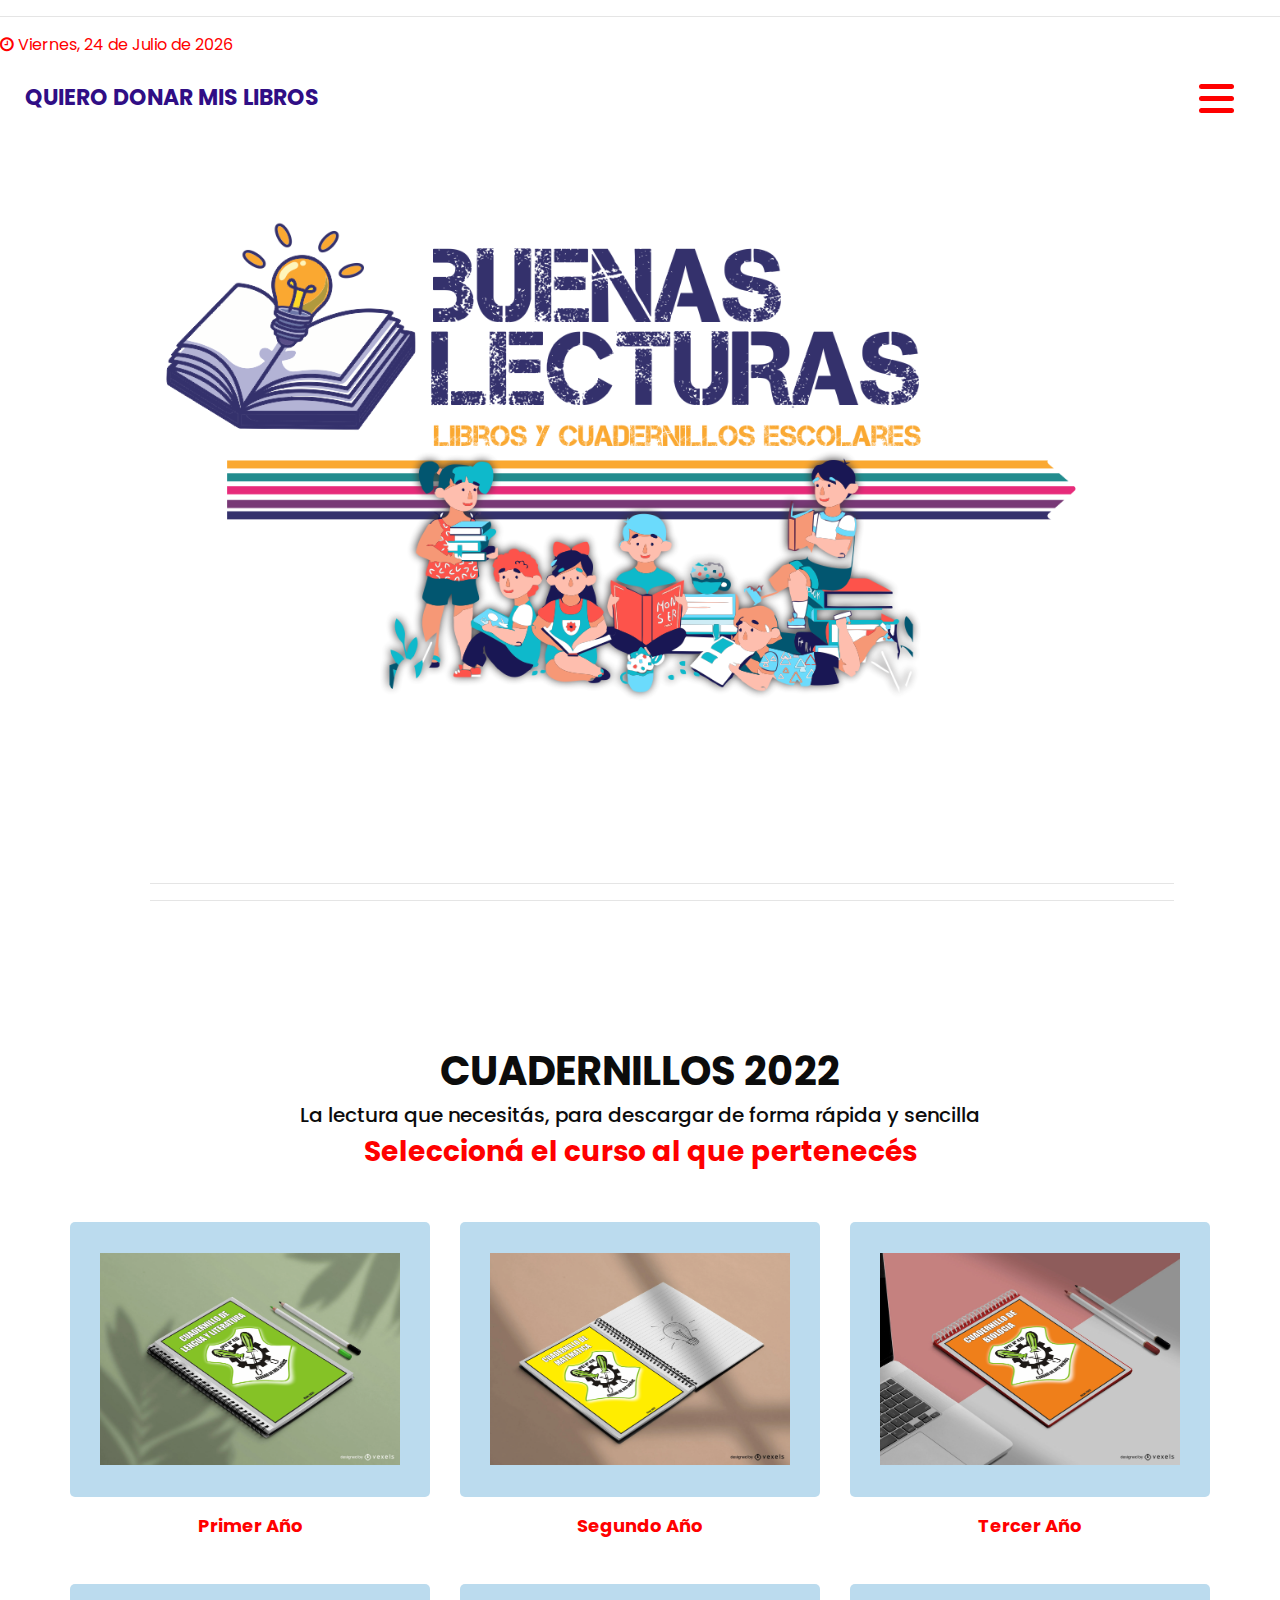
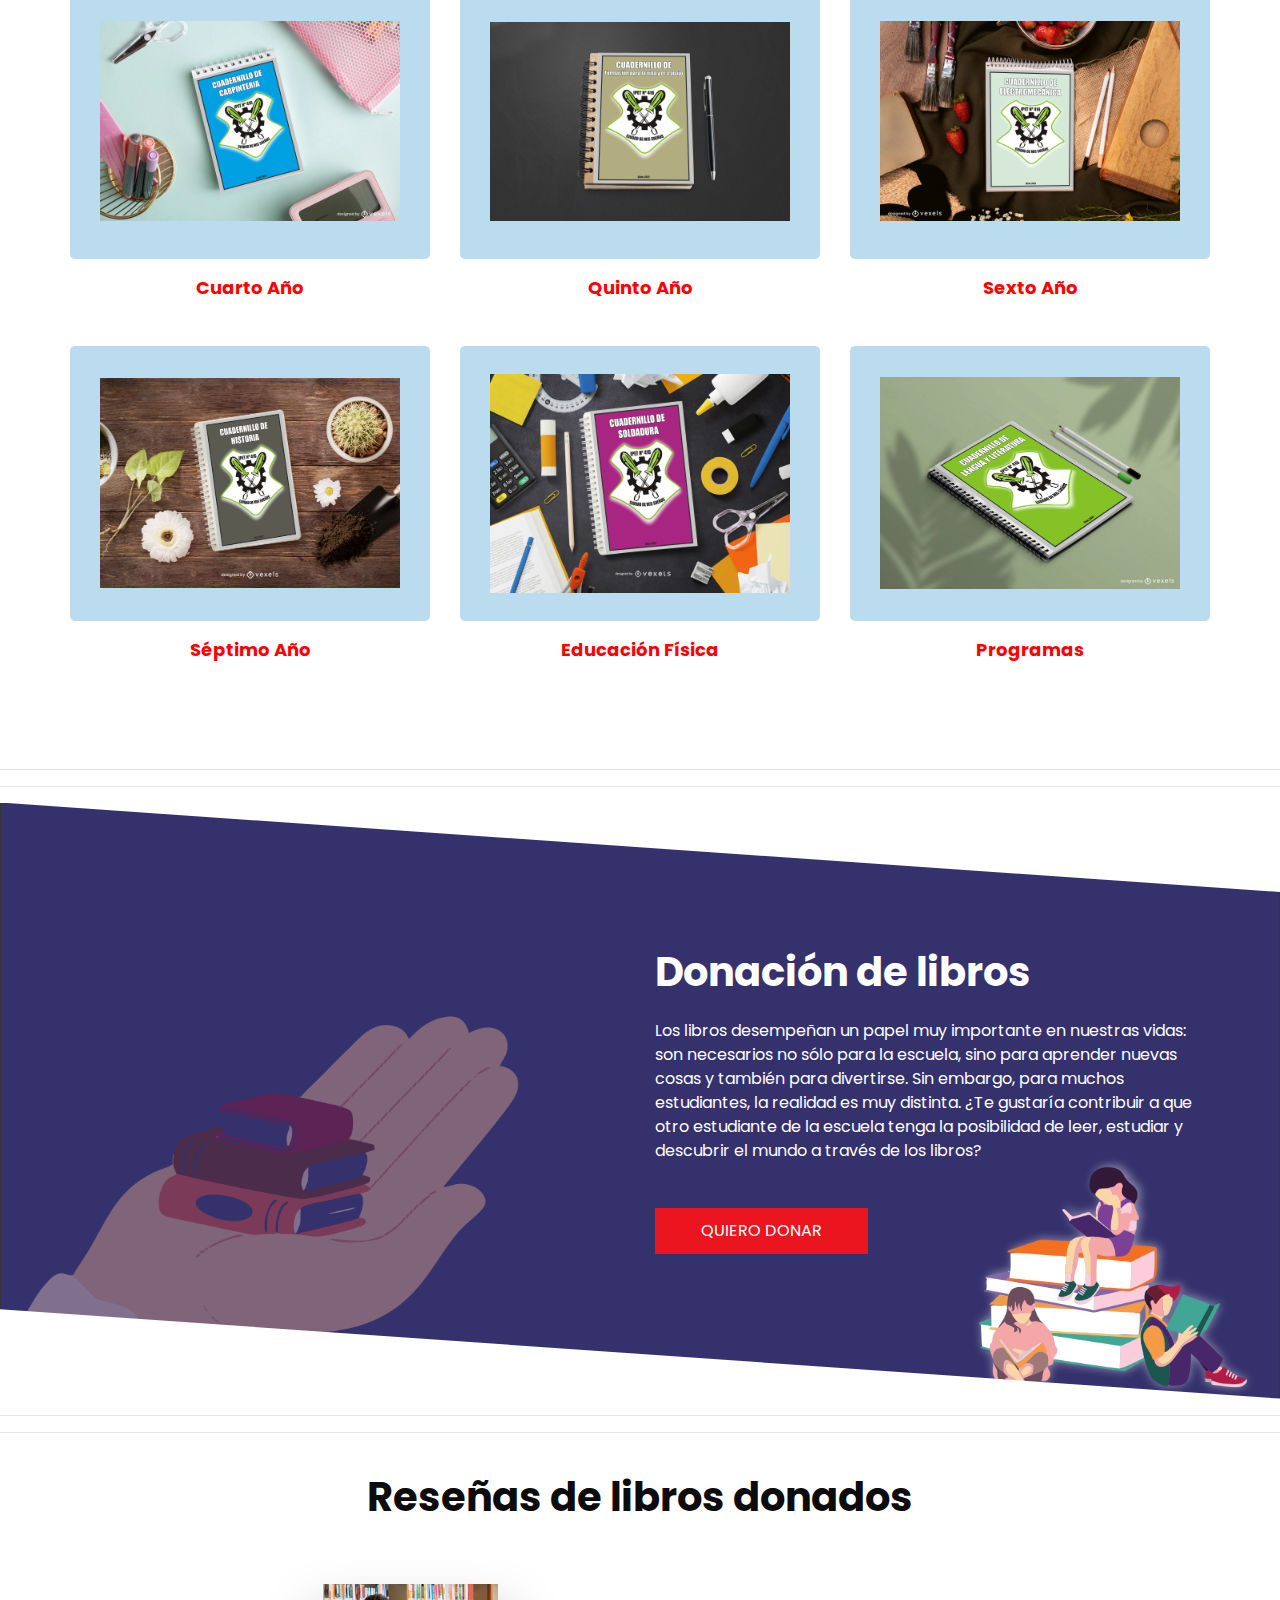
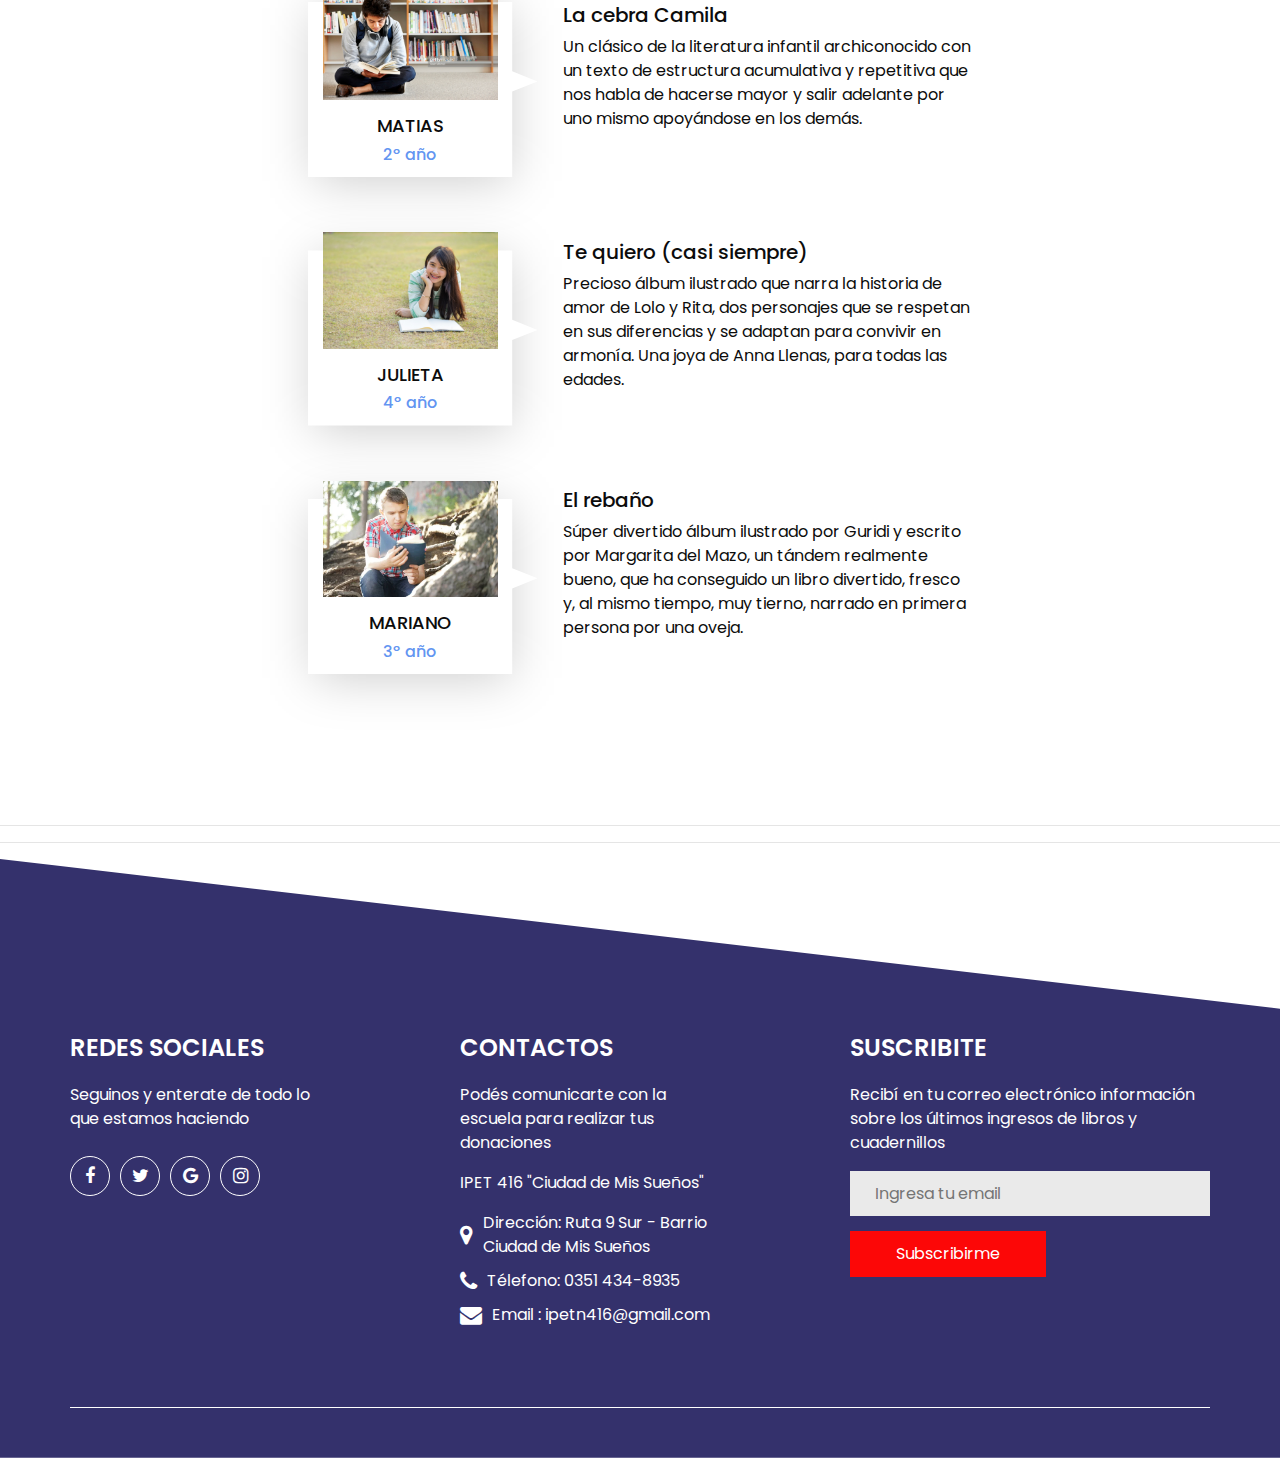
==== index_ecommerce.html @ ecd597ae "cambios denombres en archivos" ====
<!DOCTYPE html>
<html lang="en">

<head>
    <!-- Basic -->
    <meta charset="utf-8" />
    <meta http-equiv="X-UA-Compatible" content="IE=edge" />
    <!-- Mobile Metas -->
    <meta name="viewport" content="width=device-width, initial-scale=1, shrink-to-fit=no" />
    <!-- Site Metas -->
    <meta name="keywords" content="" />
    <meta name="description" content="" />
    <meta name="author" content="" />

    <title>libros y cuadernillos escolares</title>

    <!-- bootstrap core css -->
    <link rel="stylesheet" type="text/css" href="css/bootstrap_ecommerce.css" />
    <!-- font awesome style -->
    <link href="css/font-awesome.min.css" rel="stylesheet" />
    <!-- fonts style -->
    <link href="https://fonts.googleapis.com/css?family=Poppins:400,700|Raleway:400,700&display=swap"
        rel="stylesheet" />
    <!-- Custom styles for this template -->
    <link href="css/style_ecommerce.css" rel="stylesheet" />
    <!-- responsive_ecommerce style -->
    <link href="css/responsive_ecommerce.css" rel="stylesheet" />

    <!-- Fecha actual -->
    <hr>
    <a href="#" class="color_fff fh5co_mediya_setting"><i class="fa fa-clock-o"></i>
        <script>
            var meses = new Array(
                "Enero",
                "Febrero",
                "Marzo",
                "Abril",
                "Mayo",
                "Junio",
                "Julio",
                "Agosto",
                "Septiembre",
                "Octubre",
                "Noviembre",
                "Diciembre"
            );
            var diasSemana = new Array(
                " Domingo",
                " Lunes",
                " Martes",
                " Miércoles",
                " Jueves",
                " Viernes",
                " Sábado"
            );
            var f = new Date();
            document.write(
                diasSemana[f.getDay()] +
                ", " +
                f.getDate() +
                " de " +
                meses[f.getMonth()] +
                " de " +
                f.getFullYear()
            );
        </script>
        <!-- Fin Fecha actual -->
</head>

<body>
    <!-- Logo -->
    <div class="hero_area">
        <div class="hero_bg_box">
            <img src="images_ecommerce/logobuenaslecturas.png" alt="" />
            <hr><hr>
        </div>
        
        <!-- Fin logo -->
        <!-- comienzo header seccion -->
        <header class="header_section">
            <div class="container-fluid">


                <nav class="navbar navbar-expand-lg custom_nav-container">
                    <a class="navbar-brand" href="contact_ecommerce.html">
                        <span> Quiero donar mis libros </span>
                    </a>
                    <div class="" id="">
                        <div class="container">
                            <div class="mr-auto flex-column flex-lg-row align-items-center">
                                <ul class="navbar-nav justify-content-between">
                                    <div class="User_option">
                                        <li class="">
                                            <a class="" href="">
                                                <i class="fa fa-user" aria-hidden="true"></i>
                                            </a>
                                        </li>
                                        <form class="form-inline">
                                            <button class="btn nav_search-btn" type="submit">
                                                <i class="fa fa-search" aria-hidden="true"></i>
                                            </button>
                                        </form>
                                    </div>
                                </ul>
                            </div>
                        </div>
                        <!-- Menu -->
                        <div class="custom_menu-btn">
                            <button onclick="openNav()">
                                <span class="s-1"> </span>
                                <span class="s-2"> </span>
                                <span class="s-3"> </span>
                            </button>
                        </div>
                        <div id="myNav" class="overlay">
                            <div class="overlay-content">
                                <a href="https://buenasnuevasonline.000webhostapp.com/" target="_blank">PERIÓDICO
                                    ESCOLAR</a>
                                <a href="contact_ecommerce.html">CONTACTARSE</a>
                            </div>
                        </div>
                    </div>
                </nav>
            </div>
        </header>
        <!-- Fin header seccion -->

    </div>


    <!-- Cuardernillos seccion -->


    <section class="veg_section layout_padding">
        <div class="container">
            <div class="heading_container heading_center">
                <h2>CUADERNILLOS 2022</h2>

                <h5>
                    La lectura que necesitás, para descargar de
                    forma rápida y sencilla
                </h5>
                <h3><strong>Seleccioná el curso al que pertenecés</strong></h3>
            </div>
            <div class="row">
                <div class="col-md-6 col-lg-4">
                    <div class="box">
                        <div class="img-box">
                            <a href="site.html"><img src="images_ecommerce/Apunteedit1.png" alt="" /></a>
                        </div>
                        <div class="detail-box">
                            <a href="site.html"> <strong>Primer Año </strong></a>
                            <div class="price_box">

                            </div>
                        </div>
                    </div>
                </div>
                <div class="col-md-6 col-lg-4">
                    <div class="box">
                        <div class="img-box">
                            <a href="site.html"><img src="images_ecommerce/Apunteedit2.png" alt="" /></a>
                        </div>
                        <div class="detail-box">
                            <a href="site.html"> <strong>Segundo Año</strong></a>
                            <div class="price_box">

                            </div>
                        </div>
                    </div>
                </div>
                <div class="col-md-6 col-lg-4">
                    <div class="box">
                        <div class="img-box">
                            <a href="site.html"><img src="images_ecommerce/Apunteedit3.png" alt="" /></a>
                        </div>
                        <div class="detail-box">
                            <a href=""> <strong>Tercer Año</strong> </a>
                            <div class="price_box">

                            </div>
                        </div>
                    </div>
                </div>
                <div class="col-md-6 col-lg-4">
                    <div class="box">
                        <div class="img-box">
                            <a href="site.html"><img src="images_ecommerce/Apunteedit4.png" alt="" /></a>
                        </div>
                        <div class="detail-box">
                            <a href=""> <strong>Cuarto Año</strong></a>
                            <div class="price_box">

                            </div>
                        </div>
                    </div>
                </div>
                <div class="col-md-6 col-lg-4">
                    <div class="box">
                        <div class="img-box">
                            <a href="site.html"><img src="images_ecommerce/Apunteedit5.png" alt="" /></a>
                        </div>
                        <div class="detail-box">
                            <a href=""><strong>Quinto Año</strong></a>
                            <div class="price_box">

                            </div>
                        </div>
                    </div>
                </div>
                <div class="col-md-6 col-lg-4">
                    <div class="box">
                        <div class="img-box">
                            <a href="site.html"><img src="images_ecommerce/Apunteedit6.png" alt="" /></a>
                        </div>
                        <div class="detail-box">
                            <a href=""> <strong>Sexto Año</strong></a>
                            <div class="price_box">

                            </div>
                        </div>
                    </div>
                </div>
                <div class="col-md-6 col-lg-4">
                    <div class="box">
                        <div class="img-box">
                            <a href="site.html"><img src="images_ecommerce/Apunteedit7.png" alt="" /></a>
                        </div>
                        <div class="detail-box">
                            <a href=""> <strong>Séptimo Año</strong></a>
                            <div class="price_box">

                            </div>
                        </div>
                    </div>
                </div>
                <div class="col-md-6 col-lg-4">
                    <div class="box">
                        <div class="img-box">
                            <a href="site.html"><img src="images_ecommerce/Apunteedit8.png" alt="" /></a>
                        </div>
                        <div class="detail-box">
                            <a href=""> <strong>Educación Física </strong></a>
                            <div class="price_box">

                            </div>
                        </div>
                    </div>
                </div>
                <div class="col-md-6 col-lg-4">
                    <div class="box">
                        <div class="img-box">
                            <a href="site.html"><img src="images_ecommerce/Apunteedit1.png" alt="" /></a>
                        </div>
                        <div class="detail-box">
                            <a href=""> <strong>Programas</strong> </a>
                            <div class="price_box">

                            </div>
                        </div>
                    </div>
                </div>
            </div>
        </div>
    </section>
    <hr><hr>

    <!-- fin Cuadernillos seccion -->

    <!-- Donacion seccion -->

    <section class="about_section">
        <div class="about_bg_box">
            <img src="images_ecommerce/donacion.png" alt="" />
        </div>
        <div class="container">
            <div class="row">
                <div class="col-md-6 ml-auto">
                    <div class="detail-box">
                        <div class="heading_container">
                            <h2>
                                Donación de libros <br />

                            </h2>
                        </div>
                        <p>
                            Los libros desempeñan un papel muy importante en nuestras vidas:
                            son necesarios no sólo para la escuela, sino para aprender
                            nuevas cosas y también para divertirse. Sin embargo, para muchos
                            estudiantes, la realidad es muy distinta. ¿Te gustaría
                            contribuir a que otro estudiante de la escuela tenga la
                            posibilidad de leer, estudiar y descubrir el mundo a través de
                            los libros?
                        </p>
                        <a href="contact_ecommerce.html" class="mt_20"> QUIERO DONAR </a>
                    </div>
                </div>
            </div>
        </div>
    </section>
<hr><hr>
    <!-- Fin donacion seccion -->

    <!-- Reseñas de alumnos -->
    <br>

    <section class="client_section layout_padding-bottom">
        <div class="container">
            <div class="heading_container heading_center">
                <h2>Reseñas de libros donados</h2>
            </div>
            <div class="col-md-9 col-lg-7 mx-auto px-0">
                <div class="box">
                    <div class="b-1">
                        <div class="client_id">
                            <div class="img-box">
                                <img src="images_ecommerce/jovenleyendo1.jpg" alt="" />
                            </div>
                            <div class="name">
                                <h5>Matias</h5>
                                <h6>2º año</h6>
                            </div>
                        </div>
                    </div>
                    <div class="client_detail">
                        <h5>La cebra Camila</h5>
                        <p>
                            Un clásico de la literatura infantil archiconocido con un texto
                            de estructura acumulativa y repetitiva que nos habla de hacerse
                            mayor y salir adelante por uno mismo apoyándose en los demás.
                        </p>
                    </div>
                </div>
                <div class="box">
                    <div class="client_id">
                        <div class="img-box">
                            <img src="images_ecommerce/jovenleyendo2.jpg" alt="" />
                        </div>
                        <div class="name">
                            <h5>Julieta</h5>
                            <h6>4º año</h6>
                        </div>
                    </div>
                    <div class="client_detail">
                        <h5>Te quiero (casi siempre)</h5>
                        <p>
                            Precioso álbum ilustrado que narra la historia de amor de Lolo y
                            Rita, dos personajes que se respetan en sus diferencias y se
                            adaptan para convivir en armonía. Una joya de Anna Llenas, para
                            todas las edades.
                        </p>
                    </div>
                </div>
                <div class="box">
                    <div class="b-1">
                        <div class="client_id">
                            <div class="img-box">
                                <img src="images_ecommerce/jovenleyendo3.jpg" alt="" />
                            </div>
                            <div class="name">
                                <h5>Mariano</h5>
                                <h6>3º año</h6>
                            </div>
                        </div>
                    </div>
                    <div class="client_detail">
                        <h5>El rebaño</h5>
                        <p>
                            Súper divertido álbum ilustrado por Guridi y escrito por Margarita
                            del Mazo, un tándem realmente bueno, que ha conseguido un libro
                            divertido, fresco y, al mismo tiempo, muy tierno, narrado en primera
                            persona por una oveja.
                        </p>
                    </div>
                </div>
            </div>

        </div>
    </section>
    <hr><hr>

    <!-- FInal reseñas de alumnos -->

    <!-- footer seccion -->
    <section class="container-fluid footer_section">
        <div class="container">
            <div class="row">
                <div class="col-sm-6 col-md-4 col-lg-3 footer-col">
                    <div class="footer_detail">
                        <a href="index_ecommerce.html">
                            <h4>Redes Sociales</h4>
                        </a>
                        <p>Seguinos y enterate de todo lo que estamos haciendo</p>
                        <div class="social_box">
                            <a href="https://www.facebook.com/ipet416/" target="_blank">
                                <i class="fa fa-facebook" aria-hidden="true"></i>
                            </a>
                            <a href="https://twitter.com/" target="_blank">
                                <i class="fa fa-twitter" aria-hidden="true"></i>
                            </a>
                            <a href="https://www.google.com/intl/es/gmail/about/" target="_blank">
                                <i class="fa fa-google" aria-hidden="true"></i>
                            </a>
                            <a href="https://www.instagram.com/" target="_blank">
                                <i class="fa fa-instagram " aria-hidden="true"></i>
                            </a>
                        </div>
                    </div>
                </div>
                <div class="col-sm-6 col-md-4 col-lg-3 mx-auto footer-col">
                    <h4>Contactos</h4>
                    <p>Podés comunicarte con la escuela para realizar tus donaciones</p>
                    <p>IPET 416 "Ciudad de Mis Sueños"</p>
                    <div class="contact_nav">
                        <a href="https://goo.gl/maps/jxbmgz7dEAApiEHT6" target="_blank">
                            <i class="fa fa-map-marker" aria-hidden="true"></i>
                            <span>
                                Dirección: Ruta 9 Sur - Barrio Ciudad de Mis Sueños
                            </span>
                        </a>
                        <a href="">
                            <i class="fa fa-phone" aria-hidden="true"></i>
                            <span> Télefono: 0351 434-8935 </span>
                        </a>
                        <a href="https://www.google.com/intl/es/gmail/about/"target="_blank">
                            <i class="fa fa-envelope" aria-hidden="true"></i>
                            <span> Email : ipetn416@gmail.com </span>
                        </a>
                    </div>
                </div>
                <div class="col-md-4 footer-col">
                    <div class="footer_form">
                        <h4>Suscribite</h4>
                        <p>Recibí en tu correo electrónico información sobre los últimos ingresos de libros y
                            cuadernillos </p>
                        <form action="">
                            <input type="text" placeholder="Ingresa tu email" />
                            <button type="submit">Subscribirme</button>
                        </form>
                    </div>
                </div>
            </div>
            <div class="footer-info"></div>
        </div>
    </section>
    <!-- Fin  footer seccion -->

    <script type="text/javascript" src="js/jquery-3.4.1.min.js"></script>
    <script type="text/javascript" src="js/bootstrap.js"></script>
    <script type="text/javascript" src="js/custom.js"></script>

</body>

</html>
---- css/style_ecommerce.css ----
body {
  font-family: 'Poppins', sans-serif;
  color: #0c0c0c;
  background-color: #ffffff;
}

.layout_padding {
  padding-top: 90px;
  padding-bottom: 90px;
}

.layout_padding2 {
  padding: 45px 0;
}

.layout_padding2-top {
  padding-top: 45px;
  padding-bottom: 45px;
}

.layout_padding2-bottom {
  padding-bottom: 45px;
}

.layout_padding-top {
  padding-top: 90px;
}

.layout_padding-bottom {
  padding-bottom: 90px;
}

.mt_15 {
  margin-top: 15px;
}

.mt_20 {
  margin-top: 20px;
}

.mt_25 {
  margin-top: 25px;
}

.mb_15 {
  margin-bottom: 15px;
}

.mb_20 {
  margin-bottom: 20px;
}

.mb_25 {
  margin-bottom: 25px;
}

.heading_container {
  display: -webkit-box;
  display: -ms-flexbox;
  display: flex;
  -webkit-box-orient: vertical;
  -webkit-box-direction: normal;
  -ms-flex-direction: column;
  flex-direction: column;
}

.heading_container h2 {
  position: relative;
  font-size: 2.5rem;
  font-weight: bold;
}

.heading_container.heading_center {
  -webkit-box-align: center;
  -ms-flex-align: center;
  align-items: center;
  text-align: center;
}

/*header section*/
.hero_area {
  min-height: 100vh;
  display: -webkit-box;
  display: -ms-flexbox;
  display: flex;
  -webkit-box-orient: vertical;
  -webkit-box-direction: normal;
  -ms-flex-direction: column;
  flex-direction: column;
  background-size: cover;
  position: relative;
}

.hero_area .hero_bg_box {
  position: absolute;
  top: 0;
  left: 150px;
  width: 80%;
  height: 90%;


}

.hero_area .hero_bg_box img {
  width: 100%;
  height: 100%;
  -o-object-fit: cover;
  object-fit: cover;
  -o-object-position: center;
  object-position:center;
}




.sub_page .hero_area {
  min-height: auto;
  background-position: top;
}

.sub_page .hero_area .hero_bg_box {
  -webkit-clip-path: none;
  clip-path: none;
}

.sub_page .about_section .about_bg_box {
  -webkit-clip-path: none;
  clip-path: none;
}

.sub_page .footer_section {
  -webkit-clip-path: none;
  clip-path: none;
  padding-top: 75px;
}

.header_section .container-fluid {
  padding-right: 25px;
  padding-left: 25px;
}

.header_section .nav_container {
  margin: 0 auto;
}

.header_section .user_option {
  display: -webkit-box;
  display: -ms-flexbox;
  display: flex;
  -webkit-box-align: center;
  -ms-flex-align: center;
  align-items: center;
}

.header_section .user_option a {
  display: -webkit-box;
  display: -ms-flexbox;
  display: flex;
  color: #ffffff;
  -webkit-box-align: center;
  -ms-flex-align: center;
  align-items: center;
}

.header_section .user_option a img {
  min-width: 20px;
  height: 20px;
  margin-right: 5px;
}

a,
a:hover,
a:focus {
  text-decoration: none;
}

a:hover,
a:focus {
  color: initial;
}

.btn,
.btn:focus {
  outline: none !important;
  -webkit-box-shadow: none;
  box-shadow: none;
}

.custom_nav-container .nav_search-btn {
  width: 35px;
  height: 35px;
  padding: 0;
  border: none;
  color: #ffffff;
  margin-left: 25px;
}

.navbar-brand {
  display: -webkit-box;
  display: -ms-flexbox;
  display: flex;
  -webkit-box-align: center;
  -ms-flex-align: center;
  align-items: center;
}

.navbar-brand img {
  width: 35px;
  margin-right: 10px;
}

.navbar-brand span {
  text-transform: uppercase;
  font-weight: bold;
  color: #300e85;
  font-size: 22px;
}

.custom_nav-container {
  z-index: 99999;
  padding: 0;
  height: 80px;
}

.lg_toggl-btn {
  background-color: transparent;
  border: none;
  outline: none;
  width: 56px;
  height: 40px;
  cursor: pointer;
}

.lg_toggl-btn:focus {
  outline: none;
}

.User_option {
  display: -webkit-box;
  display: -ms-flexbox;
  display: flex;
  -webkit-box-align: center;
  -ms-flex-align: center;
  align-items: center;
  margin-left: auto;
  margin-right: 75px;
}

.User_option a {
  color: #ffffff;
}

.custom_menu-btn {
  z-index: 9;
  position: absolute;
  right: 15px;
  top: 7px;
}

.custom_menu-btn button {
  margin-top: 12px;
  outline: none;
  border: none;
  background-color: transparent;
}

.custom_menu-btn button span {
  display: block;
  width: 35px;
  height: 5px;
  background-color: #ff0000;
  margin: 7px 0;
  -webkit-transition: all .3s;
  transition: all .3s;
  border-radius: 10px;
}

.menu_btn-style {
  position: fixed;
  right: 29px;
  top: 7px;
}

.custom_menu-btn .s-2 {
  -webkit-transition: all .1s;
  transition: all .1s;
}

.menu_btn-style button .s-1 {
  -webkit-transform: rotate(45deg) translateY(17px);
  transform: rotate(45deg) translateY(17px);
}

.menu_btn-style button .s-2 {
  -webkit-transform: translateX(100px);
  transform: translateX(100px);
}

.menu_btn-style button .s-3 {
  -webkit-transform: rotate(-45deg) translateY(-17px);
  transform: rotate(-45deg) translateY(-17px);
}

.overlay {
  height: 100%;
  width: 0;
  position: fixed;
  z-index: 1;
  top: 0;
  left: 0;
  background-color: black;
  background-color: rgba(99, 104, 150, 0.9);
  overflow-x: hidden;
  -webkit-transition: 0.5s;
  transition: 0.5s;
}

.overlay .closebtn {
  position: absolute;
  top: 0;
  right: 30px;
  font-size: 60px;
}

.overlay a {
  padding: 0px;
  text-decoration: none;
  font-size: 22px;
  color: #ffffff;
  display: block;
  -webkit-transition: 0.3s;
  transition: 0.3s;
  margin-bottom: 15px;
}

.overlay a:hover {
  color: #ffe600;
}

.overlay-content {
  position: relative;
  top: 30%;
  width: 100%;
  text-align: center;
  margin-top: 30px;
}

.menu_width {
  width: 100%;
}

/*end header section*/
/* slider section */
.slider_section {

  position: relative;
  color: #ffffff;
  -webkit-box-flex: 1;
  -ms-flex: 1;
  flex: 1;
  display: -webkit-box;
  display: -ms-flexbox;
  display: flex;
  -webkit-box-align: center;
  -ms-flex-align: center;
  align-items: center;
  -webkit-box-pack: center;
  -ms-flex-pack: center;
  justify-content: center;
  padding: 45px 0 90px 0;
}

.slider_section .container {
  position: relative;
  z-index: 2;
}

.slider_section .row {
  -webkit-box-align: center;
  -ms-flex-align: center;
  align-items: center;
}

.slider_section .detail-box h1 {
  font-weight: bold;
  font-size: 3.5rem;
  font-family: 'Poppins', sans-serif;
}

.slider_section .detail-box a {
  margin-top: 45px;
  text-transform: uppercase;
  display: inline-block;
  padding: 10px 45px;
  background-color: #b6eb7a;
  color: #ffffff;
  -webkit-transition: all 0.3s;
  transition: all 0.3s;
  border: 1px solid transparent;
  border-radius: 0;
}

.slider_section .detail-box a:hover {
  background-color: transparent;
  border-color: #b6eb7a;
  color: #b6eb7a;
}

.slider_section .img-box {
  display: -webkit-box;
  display: -ms-flexbox;
  display: flex;
  -webkit-box-pack: center;
  -ms-flex-pack: center;
  justify-content: center;
  padding: 25px;
}

.slider_section .img-box img {
  width: 100%;
  -webkit-filter: drop-shadow(0 7px 5px rgba(0, 0, 0, 0.05));
  filter: drop-shadow(0 7px 5px rgba(0, 0, 0, 0.05));
}

.slider_section #customCarousel1 {
  width: 100%;
}

.slider_section .carousel-indicators {
  position: unset;
  margin-top: 45px;
}

.slider_section .carousel-indicators li {
  text-indent: unset;
  border: none;
  background-color: #252525;
  opacity: 1;
  width: 12px;
  height: 12px;
  -webkit-transition: all .2s;
  transition: all .2s;
}

.slider_section .carousel-indicators li.active {
  background-color: #b6eb7a;
  width: 25px;
}

.veg_section .box {
  margin-top: 45px;
  text-align: center;
}

.veg_section .box .img-box {
  display: -webkit-box;
  display: -ms-flexbox;
  display: flex;
  -webkit-box-pack: center;
  -ms-flex-pack: center;
  justify-content: center;
  -webkit-box-align: center;
  -ms-flex-align: center;
  align-items: center;
  height: 275px;
  padding: 25px;
  background-color: rgb(187, 219, 238);
  padding: 25px;
  border-radius: 5px;
}

.veg_section .box .img-box img {
  max-width: 300px;
  max-height: 300px;
}

.veg_section .box .detail-box {
  margin-top: 15px;
}

.veg_section .box .detail-box a {
  font-size: 18px;
  color: #252525;
}

.veg_section .box .detail-box .price_heading {
  margin-top: 10px;
  margin-bottom: 0;
}

.veg_section .box .detail-box .price_heading span {
  color: #fa0202;
}

.veg_section .btn-box {
  display: -webkit-box;
  display: -ms-flexbox;
  display: flex;
  -webkit-box-pack: center;
  -ms-flex-pack: center;
  justify-content: center;
  margin-top: 45px;
}

.veg_section .btn-box a {
  display: inline-block;
  padding: 10px 45px;
  background-color: #f80303;
  color: #ffffff;
  -webkit-transition: all 0.3s;
  transition: all 0.3s;
  border: 1px solid transparent;
  border-radius: 5px;
}

.veg_section .btn-box a:hover {
  background-color: transparent;
  border-color: #f80303;
  color: #ff0000;
}

.about_section {
  padding: 145px 0;
  position: relative;
  color: #ffffff;
}

.about_section .about_bg_box {
  position: absolute;
  top: 0;
  left: 0;
  width: 100%;
  height: 100%;
  -webkit-clip-path: polygon(0 0, 100% 15%, 100% 100%, 0 85%);
  clip-path: polygon(0 0, 100% 15%, 100% 100%, 0 85%);
}

.about_section .about_bg_box img {
  width: 100%;
  height: 100%;
  -o-object-fit: cover;
  object-fit: cover;
  -o-object-position: center left;
  object-position: center left;
}

.about_section .about_bg_box::before {
  content: "";
  position: absolute;
  left: 0;
  top: 0;
  width: 50%;
  height: 50%;

}

.about_section .row {
  -webkit-box-align: center;
  -ms-flex-align: center;
  align-items: center;
}

.about_section .detail-box p {
  margin-top: 15px;
  margin-bottom: 25px;
}

.about_section .detail-box a {
  display: inline-block;
  padding: 10px 45px;
  background-color: rgb(235, 21, 32);
  color: #ffffff;
  -webkit-transition: all 0.3s;
  transition: all 0.3s;
  border: 1px solid transparent;
  border-radius: 0;
}

.about_section .detail-box a:hover {
  background-color: transparent;
  border-color: #fefeff;
  color: #ffffff;
}

.contact_section {
  position: relative;
}

.contact_section .heading_container {
  margin-bottom: 25px;
}

.contact_section .heading_container h2 {
  text-transform: uppercase;
}

.contact_section .form_container input {
  width: 100%;
  border: none;
  height: 50px;
  margin-bottom: 20px;
  padding-left: 20px;
  outline: none;
  color: #6c3131;
  border-radius: 5px;
  -webkit-box-shadow: 0 0 3px 0 rgba(0, 0, 0, 0.15);
  box-shadow: 0 0 3px 0 rgba(0, 0, 0, 0.15);
}

.contact_section .form_container input::-webkit-input-placeholder {
  color: #34316C;
}

.contact_section .form_container input:-ms-input-placeholder {
  color: #34316C;
}

.contact_section .form_container input::-ms-input-placeholder {
  color: #34316C;
}

.contact_section .form_container input::placeholder {
  color: #34316C;
}

.contact_section .form_container input.message-box {
  height: 120px;
  border-radius: 15px;
}

.contact_section .form_container button {
  border: none;
  text-transform: uppercase;
  display: inline-block;
  padding: 12px 55px;
  background-color: #34316C;
  color: #ffffff;
  -webkit-transition: all 0.3s;
  transition: all 0.3s;
  border: 1px solid transparent;
  border-radius: 5px;
}

.contact_section .form_container button:hover {
  background-color: transparent;
  border-color: #34316C;
  color: #34316C;
}


.client_section .box {
  display: -webkit-box;
  display: -ms-flexbox;
  display: flex;
  -webkit-box-align: center;
  -ms-flex-align: center;
  align-items: center;
  margin: 45px auto;
}

.client_section .box .client_id {
  display: -webkit-box;
  display: -ms-flexbox;
  display: flex;
  -webkit-box-orient: vertical;
  -webkit-box-direction: normal;
  -ms-flex-direction: column;
  flex-direction: column;
  -webkit-box-align: center;
  -ms-flex-align: center;
  align-items: center;
  padding: 10px 40px 5px 15px;
  text-align: center;
  position: relative;
  margin-right: 25px;
}

.client_section .box .client_id .img-box {
  width: 175px;
}

.client_section .box .client_id .img-box img {
  width: 100%;
}

.client_section .box .client_id .name {
  margin-top: 15px;
}

.client_section .box .client_id .name h5 {
  text-transform: uppercase;
  font-size: 18px;
}

.client_section .box .client_id .name h6 {
  color: #6395f1;
}

.client_section .box .client_id:before {
  content: "";
  position: absolute;
  top: 0;
  left: 0;
  width: 100%;
  height: 100%;
  background-color: #ffffff;
  z-index: -1;
  -webkit-clip-path: polygon(0 14%, 89% 14%, 89% 48%, 100% 53%, 89% 58%, 89% 100%, 0 100%);
  clip-path: polygon(0 14%, 89% 14%, 89% 48%, 100% 53%, 89% 58%, 89% 100%, 0 100%);
}

.client_section .box .client_id:after {
  content: "";
  position: absolute;
  top: 17%;
  left: 3%;
  width: 85%;
  height: 85%;
  background-color: rgba(0, 0, 0, 0.2);
  z-index: -2;
  -webkit-filter: blur(25px);
  filter: blur(25px);
}

.client_section .btn-box {
  display: -webkit-box;
  display: -ms-flexbox;
  display: flex;
  -webkit-box-pack: center;
  -ms-flex-pack: center;
  justify-content: center;
}

.client_section .btn-box a {
  display: inline-block;
  padding: 10px 45px;
  background-color: #ff0000;
  color: #ffffff;
  -webkit-transition: all 0.3s;
  transition: all 0.3s;
  border: 1px solid transparent;
  border-radius: 5px;
  margin-top: 25px;
}

.client_section .btn-box a:hover {
  background-color: transparent;
  border-color: #34316C;
  color: #34316C;
}

/* footer section*/
.footer_section {
  padding: 175px 0 25px 0;
  -webkit-clip-path: polygon(0 0, 100% 25%, 100% 100%, 0 100%);
  clip-path: polygon(0 0, 100% 25%, 100% 100%, 0 100%);
  background-color: #34316C;
  color: #fefefe;
}

.footer_section .footer-col {
  margin-bottom: 45px;
}

.footer_section h4 {
  text-transform: uppercase;
  position: relative;
  margin-bottom: 20px;
  color: #ffffff;
  font-weight: 600;
}

.footer_section .social_box {
  width: 100%;
  display: -webkit-box;
  display: -ms-flexbox;
  display: flex;
  margin-top: 25px;
}

.footer_section .social_box a {
  display: -webkit-box;
  display: -ms-flexbox;
  display: flex;
  -webkit-box-pack: center;
  -ms-flex-pack: center;
  justify-content: center;
  -webkit-box-align: center;
  -ms-flex-align: center;
  align-items: center;
  border-radius: 100%;
  width: 40px;
  height: 40px;
  border: 1px solid #ffffff;
  color: #ffffff;
  font-size: 18px;
  margin-right: 10px;
}

.footer_section .social_box a:hover {
  color: #b6eb7a;
  border-color: #b6eb7a;
}

.footer_section .contact_nav {
  display: -webkit-box;
  display: -ms-flexbox;
  display: flex;
  -webkit-box-orient: vertical;
  -webkit-box-direction: normal;
  -ms-flex-direction: column;
  flex-direction: column;
  -webkit-box-align: start;
  -ms-flex-align: start;
  align-items: flex-start;
}

.footer_section .contact_nav a {
  -webkit-box-flex: 1;
  -ms-flex: 1;
  flex: 1;
  margin: 0;
  display: -webkit-box;
  display: -ms-flexbox;
  display: flex;
  -webkit-box-align: center;
  -ms-flex-align: center;
  align-items: center;
  color: #ffffff;
  margin-bottom: 10px;
}

.footer_section .contact_nav a i {
  font-size: 22px;
  margin-right: 10px;
}

.footer_section .contact_nav a:hover {
  color: #b6eb7a;
}

.footer_section .footer_form input {
  width: 100%;
  border: none;
  height: 45px;
  margin-bottom: 15px;
  padding-left: 25px;
  background-color: #eaeaea;
  outline: none;
  color: #101010;
}

.footer_section .footer_form button {
  display: inline-block;
  padding: 10px 45px;
  background-color: rgb(252, 7, 7);
  color: #ffffff;
  -webkit-transition: all 0.3s;
  transition: all 0.3s;
  border: 1px solid transparent;
  border-radius: 0px;
}

.footer_section .footer_form button:hover {
  background-color: transparent;
  border-color: #ffffff;
  color: #ffffff;
}

.footer_section .footer-info {
  text-align: center;
  border-top: 1px solid #ffffff;
  padding-top: 25px;
  margin-top: 25px;
}

.footer_section .footer-info p {
  margin: 0;
  margin: 0 auto;
  text-align: center;
}

.footer_section .footer-info p a {
  color: inherit;
}


/* end footer section*/
/*# sourceMappingURL=style.css.map */

.dropbtn {
  display: inline-block;
  padding: 10px 45px;
  background-color: rgb(235, 21, 32);
  color: rgb(255, 255, 255);
  transition: all 0.3s ease 0s;
  border: 1px solid transparent;
  border-radius: 0px;
  cursor: pointer;
}

/* Dropdown button on hover & focus */
.dropbtn:hover,
.dropbtn:focus {
  background-color: #5e599e;
}

/* The container <div> - needed to position the dropdown content */
.dropdown {
  position: relative;
  display: inline-block;
}

/* Dropdown Content (Hidden by Default) */
.dropdown-content {
  display: none;
  position: absolute;
  background-color: #f1f1f1;
  min-width: 160px;
  box-shadow: 0px 8px 16px 0px rgba(0, 0, 0, 0.2);
  z-index: 1;
}

/* Links inside the dropdown */
.dropdown-content a {
  color: black;
  padding: 12px 16px;
  text-decoration: none;
  display: block;
}

/* Change color of dropdown links on hover */
.dropdown-content a:hover {
  background-color: #ddd
}

/* Show the dropdown menu (use JS to add this class to the .dropdown-content container when the user clicks on the dropdown button) */
.show {
  display: block;
}
---- css/responsive_ecommerce.css ----
@media (max-width: 1360px) {}

@media (max-width: 1120px) {}

@media (max-width: 992px) {


  .hero_area {
    height: auto;
  }

  .hero_area .play_btn {
    bottom: 45px;
  }

  .slider_section {
    padding-top: 45px;
  }

}

@media (max-width: 768px) {

  .slider_section {
    text-align: center;
  }

  .contact_section .map_container {
    margin-top: 45px;
  }

  .client_section .box {
    flex-direction: column;
    text-align: center;
  }

  .client_section .box .client_id {
    margin-right: -20px;
    margin-bottom: 25px;
  }

}

@media (max-width: 576px) {
  .slider_section .detail-box h1 {
    font-size: 3rem;
  }

  .navbar-brand {
    margin-right: 0;
  }
}

@media (max-width: 480px) {}

@media (max-width: 420px) {}

@media (max-width: 360px) {}

@media (min-width: 1200px) {
  .container {
    max-width: 1170px;
  }
}
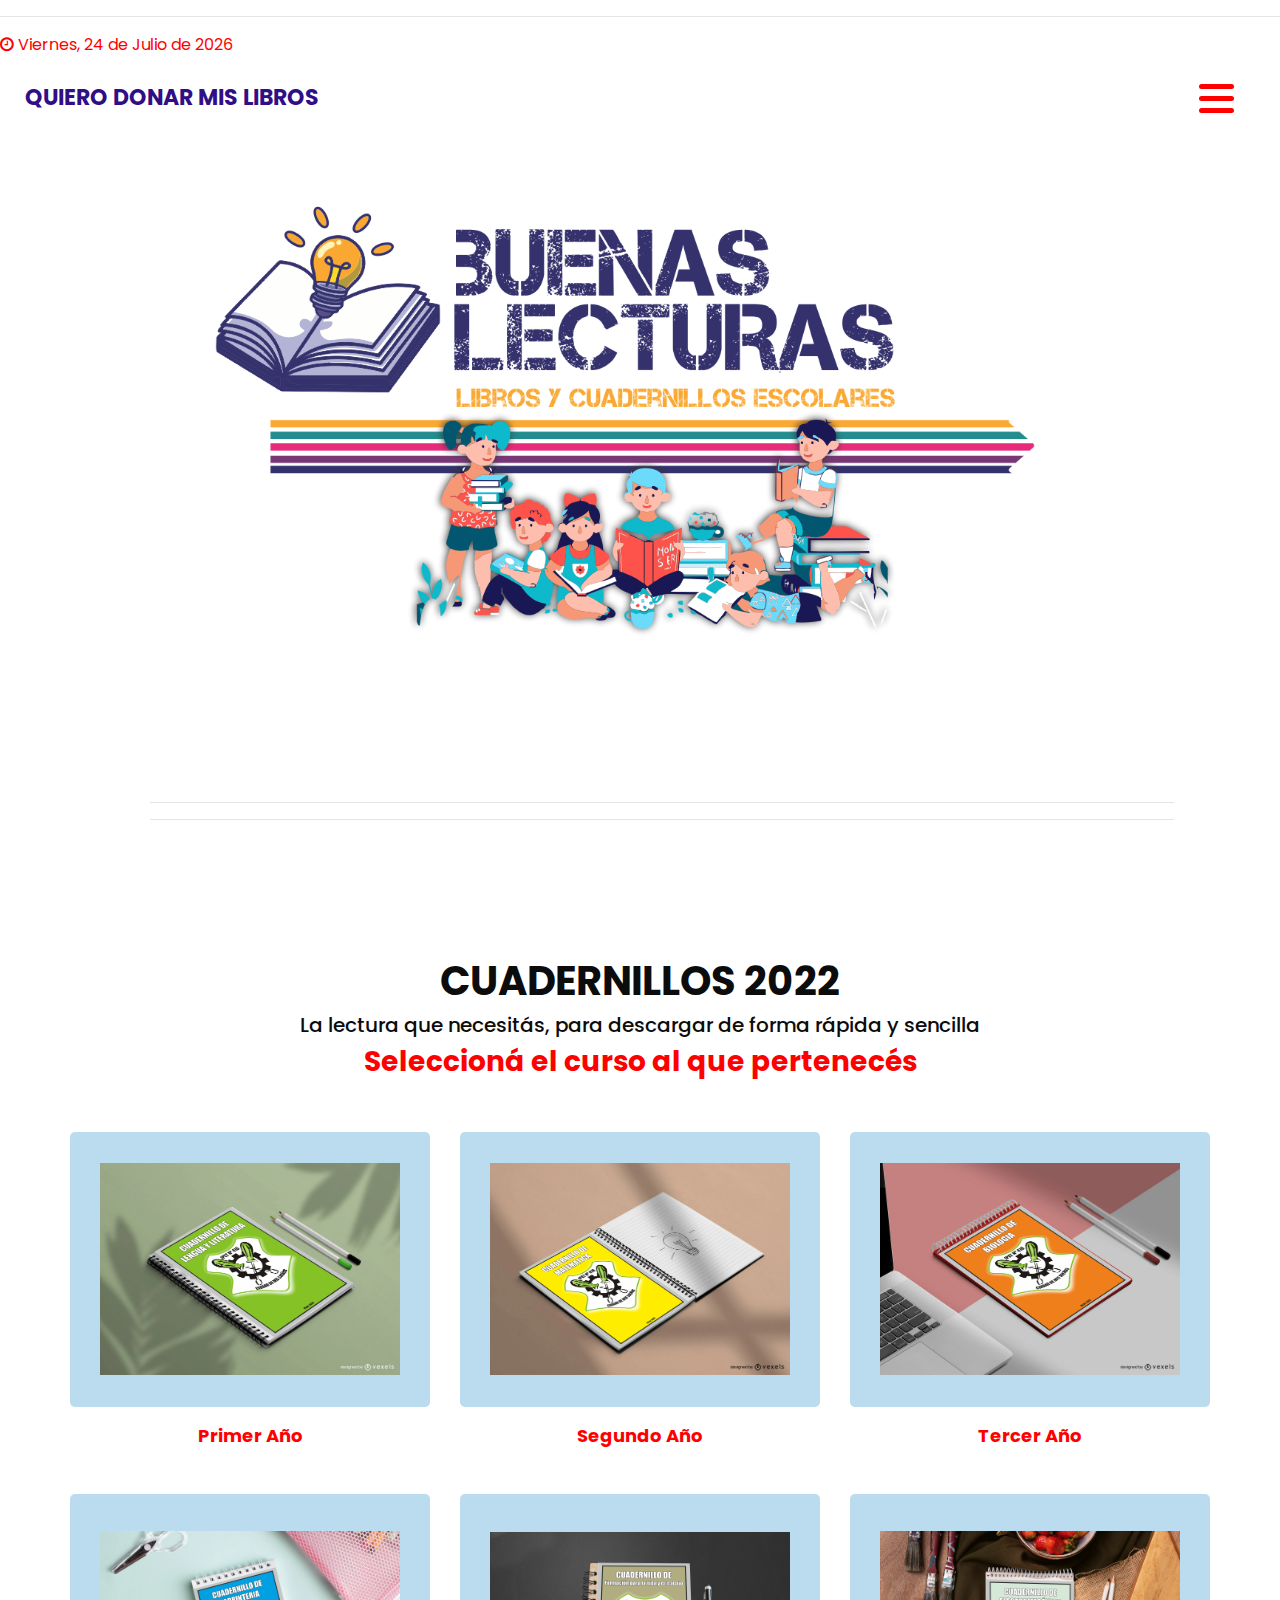
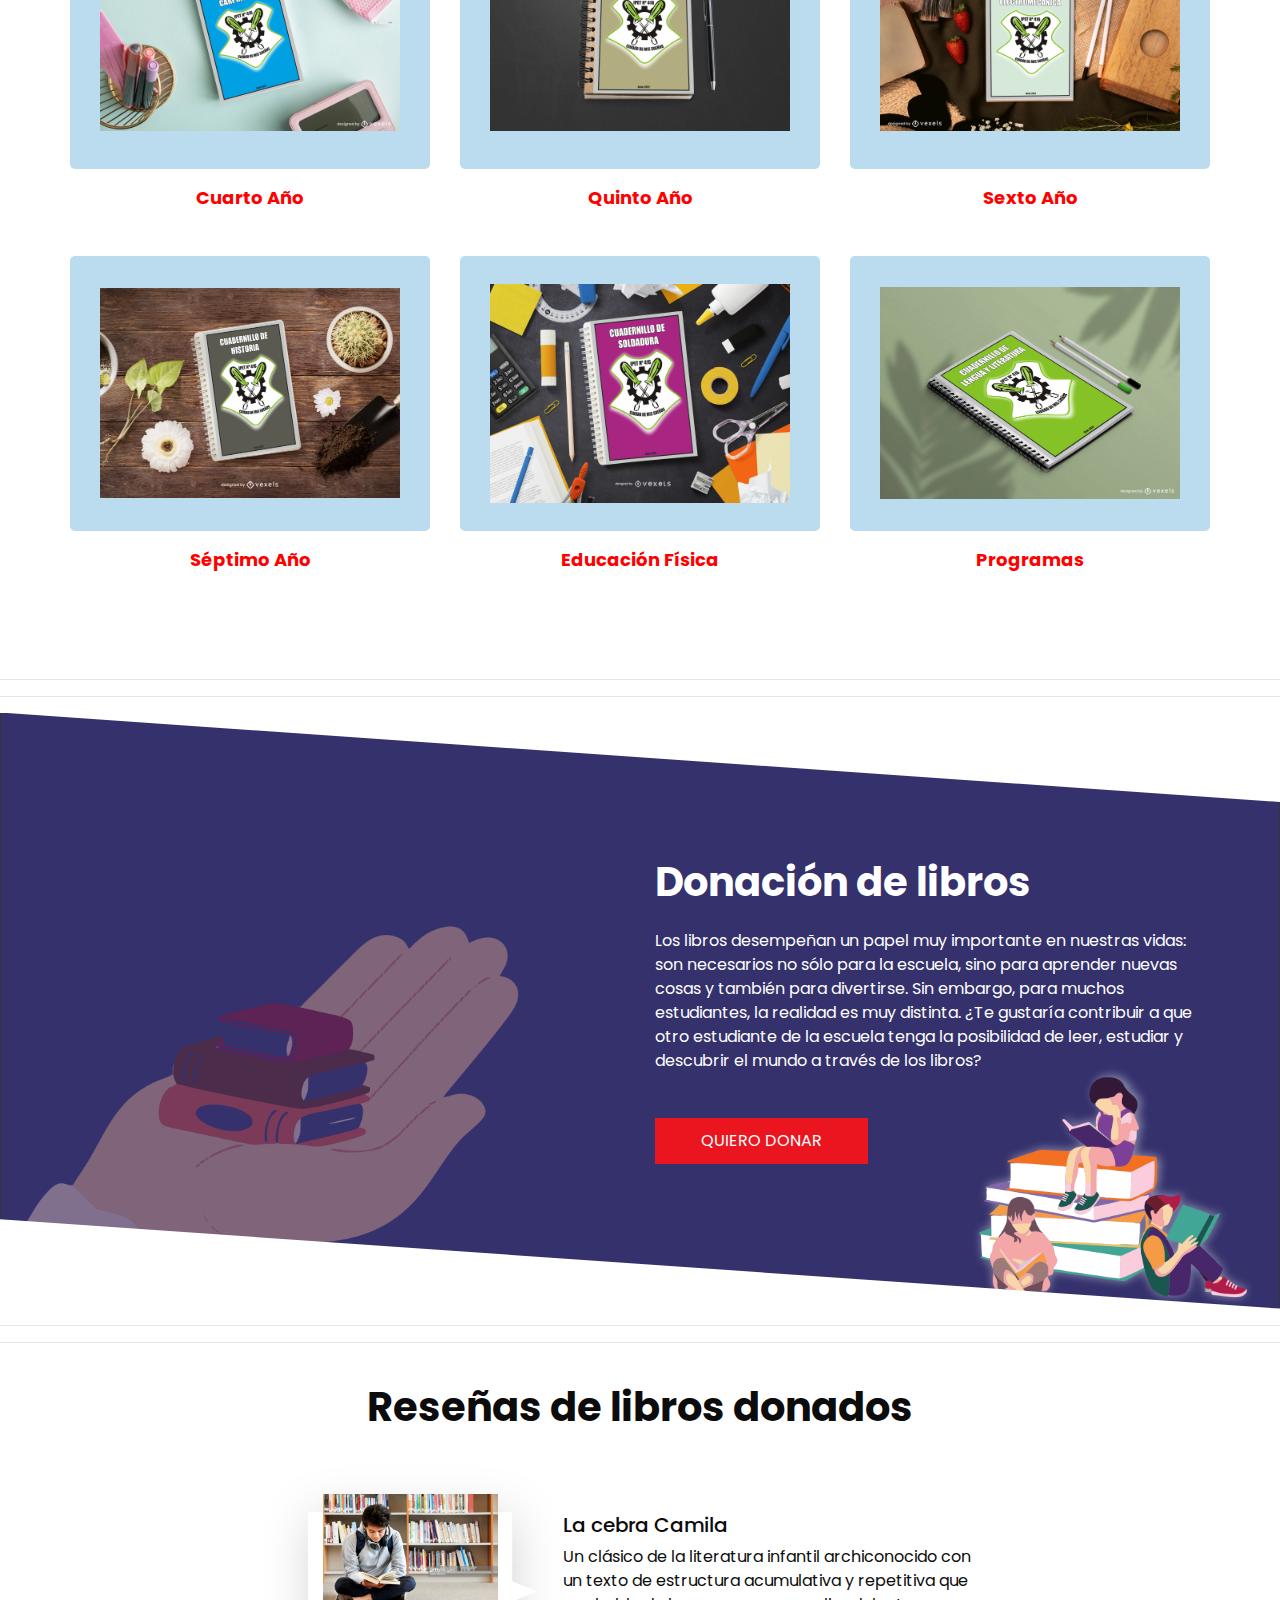
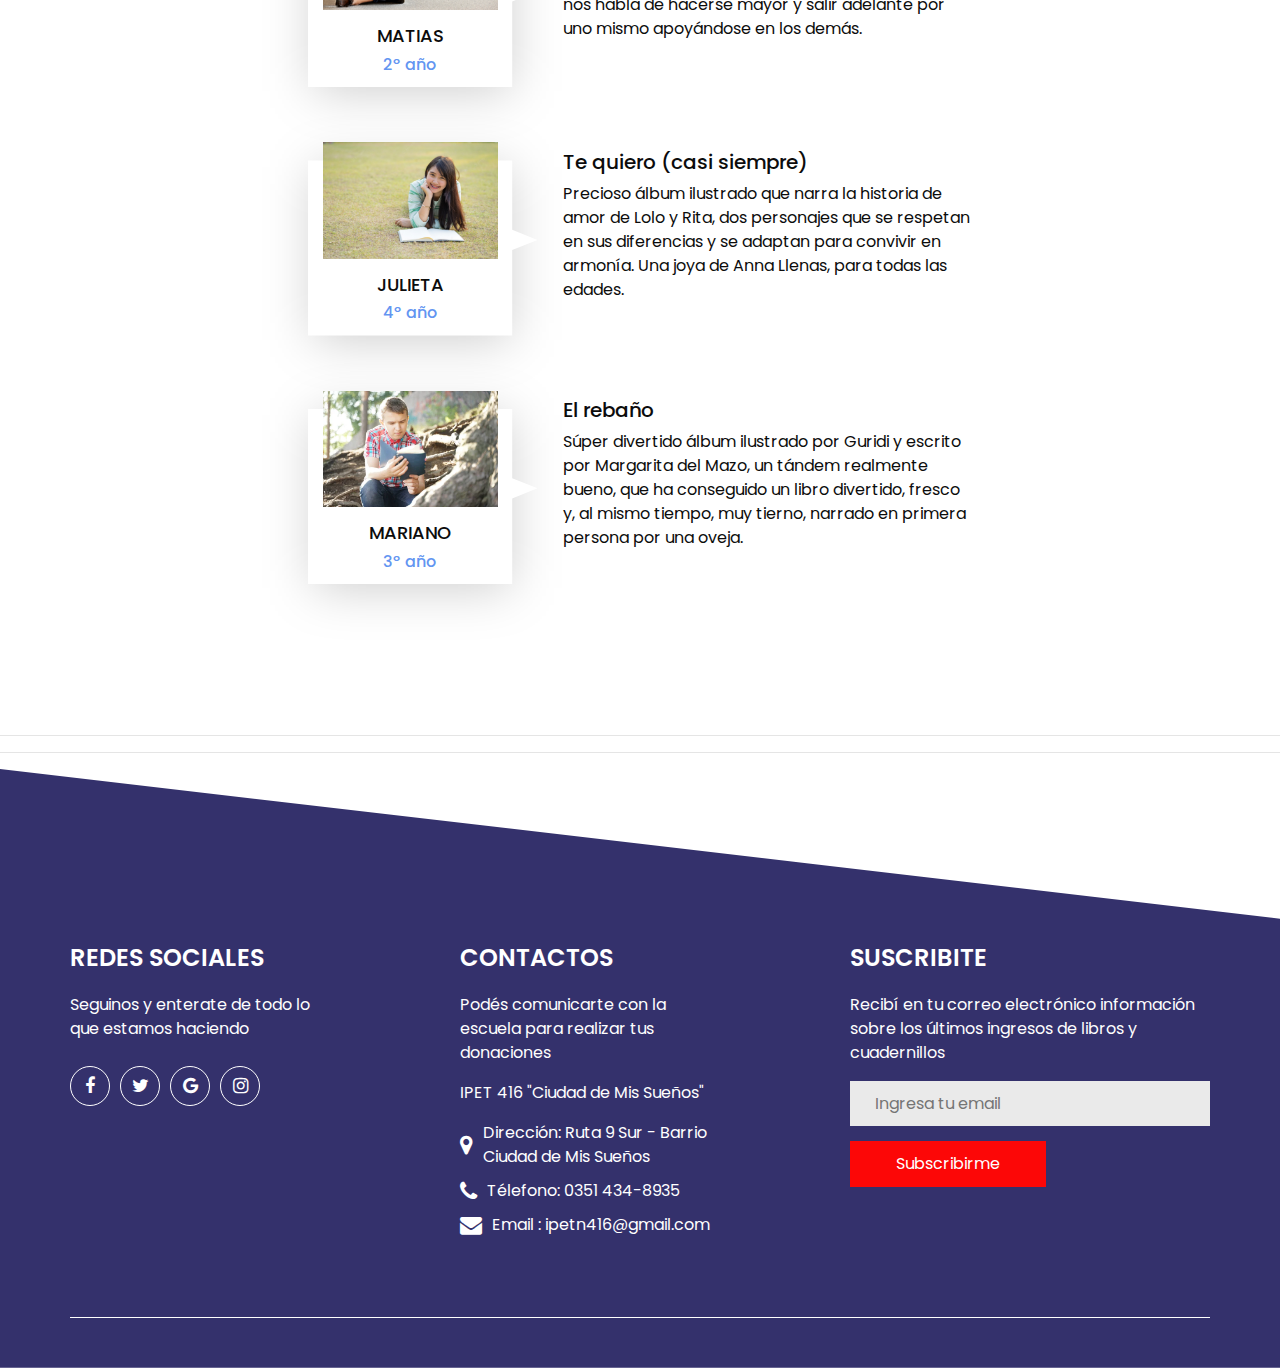
==== commit 43b0e644: "modificaciones en los alt" ====
--- a/index_ecommerce.html
+++ b/index_ecommerce.html
@@ -71,7 +71,7 @@
     <!-- Logo -->
     <div class="hero_area">
         <div class="hero_bg_box">
-            <img src="images_ecommerce/logobuenaslecturas.png" alt="" />
+            <img src="images_ecommerce/logobuenaslecturas.png" alt="Logo" />
             <hr><hr>
         </div>
         
@@ -146,7 +146,7 @@
                 <div class="col-md-6 col-lg-4">
                     <div class="box">
                         <div class="img-box">
-                            <a href="site.html"><img src="images_ecommerce/Apunteedit1.png" alt="" /></a>
+                            <a href="site.html"><img src="images_ecommerce/Apunteedit1.png" alt="Apunte 1" /></a>
                         </div>
                         <div class="detail-box">
                             <a href="site.html"> <strong>Primer Año </strong></a>
@@ -159,7 +159,7 @@
                 <div class="col-md-6 col-lg-4">
                     <div class="box">
                         <div class="img-box">
-                            <a href="site.html"><img src="images_ecommerce/Apunteedit2.png" alt="" /></a>
+                            <a href="site.html"><img src="images_ecommerce/Apunteedit2.png" alt="Apunte 2" /></a>
                         </div>
                         <div class="detail-box">
                             <a href="site.html"> <strong>Segundo Año</strong></a>
@@ -172,7 +172,7 @@
                 <div class="col-md-6 col-lg-4">
                     <div class="box">
                         <div class="img-box">
-                            <a href="site.html"><img src="images_ecommerce/Apunteedit3.png" alt="" /></a>
+                            <a href="site.html"><img src="images_ecommerce/Apunteedit3.png" alt="Apunte 3" /></a>
                         </div>
                         <div class="detail-box">
                             <a href=""> <strong>Tercer Año</strong> </a>
@@ -185,7 +185,7 @@
                 <div class="col-md-6 col-lg-4">
                     <div class="box">
                         <div class="img-box">
-                            <a href="site.html"><img src="images_ecommerce/Apunteedit4.png" alt="" /></a>
+                            <a href="site.html"><img src="images_ecommerce/Apunteedit4.png" alt="Apunte 4" /></a>
                         </div>
                         <div class="detail-box">
                             <a href=""> <strong>Cuarto Año</strong></a>
@@ -198,7 +198,7 @@
                 <div class="col-md-6 col-lg-4">
                     <div class="box">
                         <div class="img-box">
-                            <a href="site.html"><img src="images_ecommerce/Apunteedit5.png" alt="" /></a>
+                            <a href="site.html"><img src="images_ecommerce/Apunteedit5.png" alt="Apunte 5" /></a>
                         </div>
                         <div class="detail-box">
                             <a href=""><strong>Quinto Año</strong></a>
@@ -211,7 +211,7 @@
                 <div class="col-md-6 col-lg-4">
                     <div class="box">
                         <div class="img-box">
-                            <a href="site.html"><img src="images_ecommerce/Apunteedit6.png" alt="" /></a>
+                            <a href="site.html"><img src="images_ecommerce/Apunteedit6.png" alt="Apunte 6" /></a>
                         </div>
                         <div class="detail-box">
                             <a href=""> <strong>Sexto Año</strong></a>
@@ -224,7 +224,7 @@
                 <div class="col-md-6 col-lg-4">
                     <div class="box">
                         <div class="img-box">
-                            <a href="site.html"><img src="images_ecommerce/Apunteedit7.png" alt="" /></a>
+                            <a href="site.html"><img src="images_ecommerce/Apunteedit7.png" alt="Apunte 7" /></a>
                         </div>
                         <div class="detail-box">
                             <a href=""> <strong>Séptimo Año</strong></a>
@@ -237,7 +237,7 @@
                 <div class="col-md-6 col-lg-4">
                     <div class="box">
                         <div class="img-box">
-                            <a href="site.html"><img src="images_ecommerce/Apunteedit8.png" alt="" /></a>
+                            <a href="site.html"><img src="images_ecommerce/Apunteedit8.png" alt="Apunte 8" /></a>
                         </div>
                         <div class="detail-box">
                             <a href=""> <strong>Educación Física </strong></a>
@@ -250,7 +250,7 @@
                 <div class="col-md-6 col-lg-4">
                     <div class="box">
                         <div class="img-box">
-                            <a href="site.html"><img src="images_ecommerce/Apunteedit1.png" alt="" /></a>
+                            <a href="site.html"><img src="images_ecommerce/Apunteedit1.png" alt="Apunte 1" /></a>
                         </div>
                         <div class="detail-box">
                             <a href=""> <strong>Programas</strong> </a>
@@ -271,7 +271,7 @@
 
     <section class="about_section">
         <div class="about_bg_box">
-            <img src="images_ecommerce/donacion.png" alt="" />
+            <img src="images_ecommerce/donacion.png" alt="Donacion" />
         </div>
         <div class="container">
             <div class="row">
@@ -314,7 +314,7 @@
                     <div class="b-1">
                         <div class="client_id">
                             <div class="img-box">
-                                <img src="images_ecommerce/jovenleyendo1.jpg" alt="" />
+                                <img src="images_ecommerce/jovenleyendo1.jpg" alt="joven leyendo 1" />
                             </div>
                             <div class="name">
                                 <h5>Matias</h5>
@@ -334,7 +334,7 @@
                 <div class="box">
                     <div class="client_id">
                         <div class="img-box">
-                            <img src="images_ecommerce/jovenleyendo2.jpg" alt="" />
+                            <img src="images_ecommerce/jovenleyendo2.jpg" alt="joven leyendo 2" />
                         </div>
                         <div class="name">
                             <h5>Julieta</h5>
@@ -355,7 +355,7 @@
                     <div class="b-1">
                         <div class="client_id">
                             <div class="img-box">
-                                <img src="images_ecommerce/jovenleyendo3.jpg" alt="" />
+                                <img src="images_ecommerce/jovenleyendo3.jpg" alt="joven leyendo 3" />
                             </div>
                             <div class="name">
                                 <h5>Mariano</h5>
--- a/css/style_ecommerce.css
+++ b/css/style_ecommerce.css
@@ -79,7 +79,7 @@
 
 /*header section*/
 .hero_area {
-  min-height: 100vh;
+  min-height: 90vh;
   display: -webkit-box;
   display: -ms-flexbox;
   display: flex;
